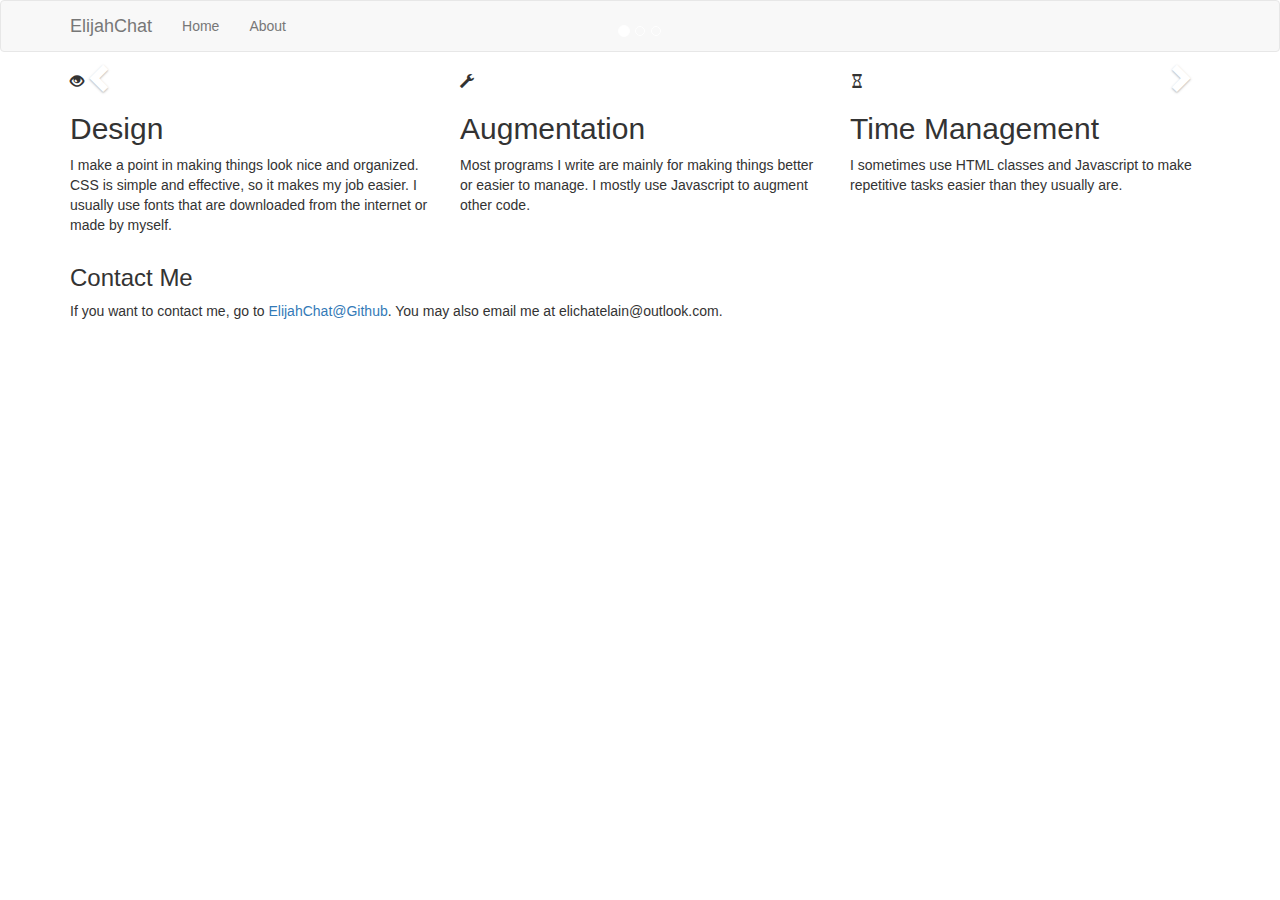
==== index.html @ 13be1db6 "AGAIN" ====
<!DOCTYPE html>
<html lang="en">
<head>
  <meta charset="UTF-8">
  <meta name="viewport" content="width=device-width; initial-scale=1.0; maximum-scale=1.0;">
  <link rel="stylesheet" href="https://maxcdn.bootstrapcdn.com/bootstrap/3.3.7/css/bootstrap.min.css" integrity="sha384-BVYiiSIFeK1dGmJRAkycuHAHRg32OmUcww7on3RYdg4Va+PmSTsz/K68vbdEjh4u" crossorigin="anonymous">
  <link rel="stylesheet" href="css/main.css">
  <title>HTML Portfolio</title>
</head>
<body>
  <nav class="navbar navbar-default">
    <div class="container">
      <div class="navbar-header">
        <button type="button" class="navbar-toggle collapsed" data-toggle="collapse" data-target="#portfolio-collapse-menu">
          <span class="sr-only">Toggle navigation</span>
          <span class="icon-bar"></span>
          <span class="icon-bar"></span>
          <span class="icon-bar"></span>
        </button>
        <a class="navbar-brand" href="#">ElijahChat</a>
      </div>
      <div class="collapse navbar-collapse" id="portfolio-collapse-menu">
        <ul class="nav navbar-nav">
          <li><a href="#">Home</a></li>
          <li><a href="#">About</a></li>
        </ul>
      </div>
    </div>
  </nav>
  <div id="portfolio-carousel" class="carousel slide" data-ride="carousel">
  <!-- Indicators -->
  <ol class="carousel-indicators">
    <li data-target="#portfolio-carousel" data-slide-to="0" class="active"></li>
    <li data-target="#portfolio-carousel" data-slide-to="1"></li>
    <li data-target="#portfolio-carousel" data-slide-to="2"></li>
  </ol>
  <div class="carousel-inner" role="listbox">
    <div class="item active">
      <div class="container">
        <div class="carousel-caption">
          <h1>Who Am I?</h1>
          <p>I am a 6th grader who creates random things that make things look nice, make things go crazy, and, well, make things be "useful".</p>
        </div>
      </div>
    </div>
    <div class="item">
      <div class="container">
        <div class="carousel-caption">
          <h1>What I Do</h1>
          <p>I like to mess with everything. Usually on web pages, but sometimes in real life as well. I usually use JavaScript, while i also know a bit of Python and Java.</p>
        </div>
      </div>
    </div>
    <div class="item">
      <div class="container">
        <div class="carousel-caption">
          <h1>Programs I Use</h1>
          <p>Main programs I use include:</p><ul class="list-unstyled">
            <li>Brackets</li>
            <li>Github</li>
            <li>Atom</li>
            <li>Office 2016</li>
          </ul>
        </div>
      </div>
    </div>
  </div>
  <a class="left carousel-control" href="#portfolio-carousel" role="button" data-slide="prev">
    <span class="glyphicon glyphicon-chevron-left" aria-hidden="true"></span>
    <span class="sr-only">Previous</span>
  </a>
  <a class="right carousel-control" href="#portfolio-carousel" role="button" data-slide="next">
    <span class="glyphicon glyphicon-chevron-right" aria-hidden="true"></span>
    <span class="sr-only">Next</span>
  </a>
</div>
<div class="marketing">
  <div class="container">
    <div class="row">
      <div class="col-md-4">
        <span class="glyphicon glyphicon-eye-open"></span><h2>Design</h2>
        <p>I make a point in making things look nice and organized. CSS is simple and effective, so it makes my job easier. I usually use fonts that are downloaded from the internet or made by myself.</p>
      </div>
      <div class="col-md-4">
        <span class="glyphicon glyphicon-wrench"></span><h2>Augmentation</h2>
        <p>Most programs I write are mainly for making things better or easier to manage. I mostly use Javascript to augment other code.</p>
      </div>
      <div class="col-md-4">
        <span class="glyphicon glyphicon-hourglass"></span><h2>Time Management</h2>
        <p>I sometimes use HTML classes and Javascript to make repetitive tasks easier than they usually are.</p>
      </div>
    </div>
  </div>
</div>
<div class="footer">
  <div class="container">
    <h3>Contact Me</h3>
    <p>If you want to contact me, go to <a href="https://github.com/ElijahChat">ElijahChat@Github</a>. You may also email me at elichatelain@outlook.com.</p>
  </div>
</div>
  <!--
    Previous project placeholder begins
  -->
  <!--
    Previous project placeholder ends
    (unused pieces will be deleted at the last task)
  -->


  <script src="https://code.jquery.com/jquery-3.1.0.min.js" integrity="sha256-cCueBR6CsyA4/9szpPfrX3s49M9vUU5BgtiJj06wt/s=" crossorigin="anonymous"></script>
  <script src="https://maxcdn.bootstrapcdn.com/bootstrap/3.3.7/js/bootstrap.min.js" integrity="sha384-Tc5IQib027qvyjSMfHjOMaLkfuWVxZxUPnCJA7l2mCWNIpG9mGCD8wGNIcPD7Txa" crossorigin="anonymous"></script>

</body>
</html>
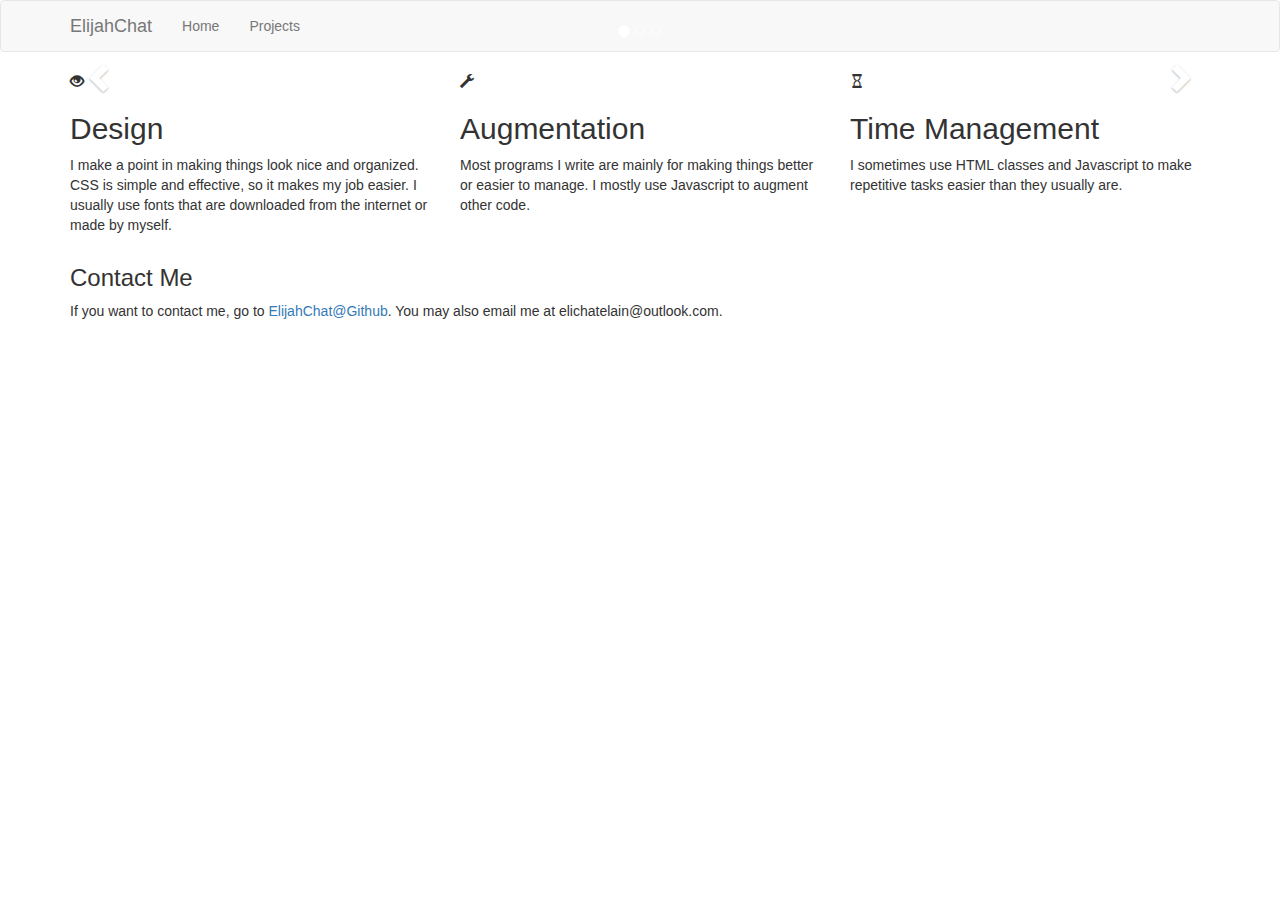
==== commit a6f24618: "BEING AN IDIOT" ====
--- a/index.html
+++ b/index.html
@@ -4,8 +4,9 @@
   <meta charset="UTF-8">
   <meta name="viewport" content="width=device-width; initial-scale=1.0; maximum-scale=1.0;">
   <link rel="stylesheet" href="https://maxcdn.bootstrapcdn.com/bootstrap/3.3.7/css/bootstrap.min.css" integrity="sha384-BVYiiSIFeK1dGmJRAkycuHAHRg32OmUcww7on3RYdg4Va+PmSTsz/K68vbdEjh4u" crossorigin="anonymous">
-  <link rel="stylesheet" href="css/main.css">
-  <title>HTML Portfolio</title>
+	<link href="https://fonts.googleapis.com/css?family=Comfortaa:700|Rubik:400,500" rel="stylesheet">
+  <link rel="stylesheet" href="C:\Users\Kris\Documents\GitHub\Portfolio\css\main.css">
+  <title>Elijah's Web</title>
 </head>
 <body>
   <nav class="navbar navbar-default">
@@ -22,7 +23,7 @@
       <div class="collapse navbar-collapse" id="portfolio-collapse-menu">
         <ul class="nav navbar-nav">
           <li><a href="#">Home</a></li>
-          <li><a href="#">About</a></li>
+          <li><a href="#">Projects</a></li>
         </ul>
       </div>
     </div>
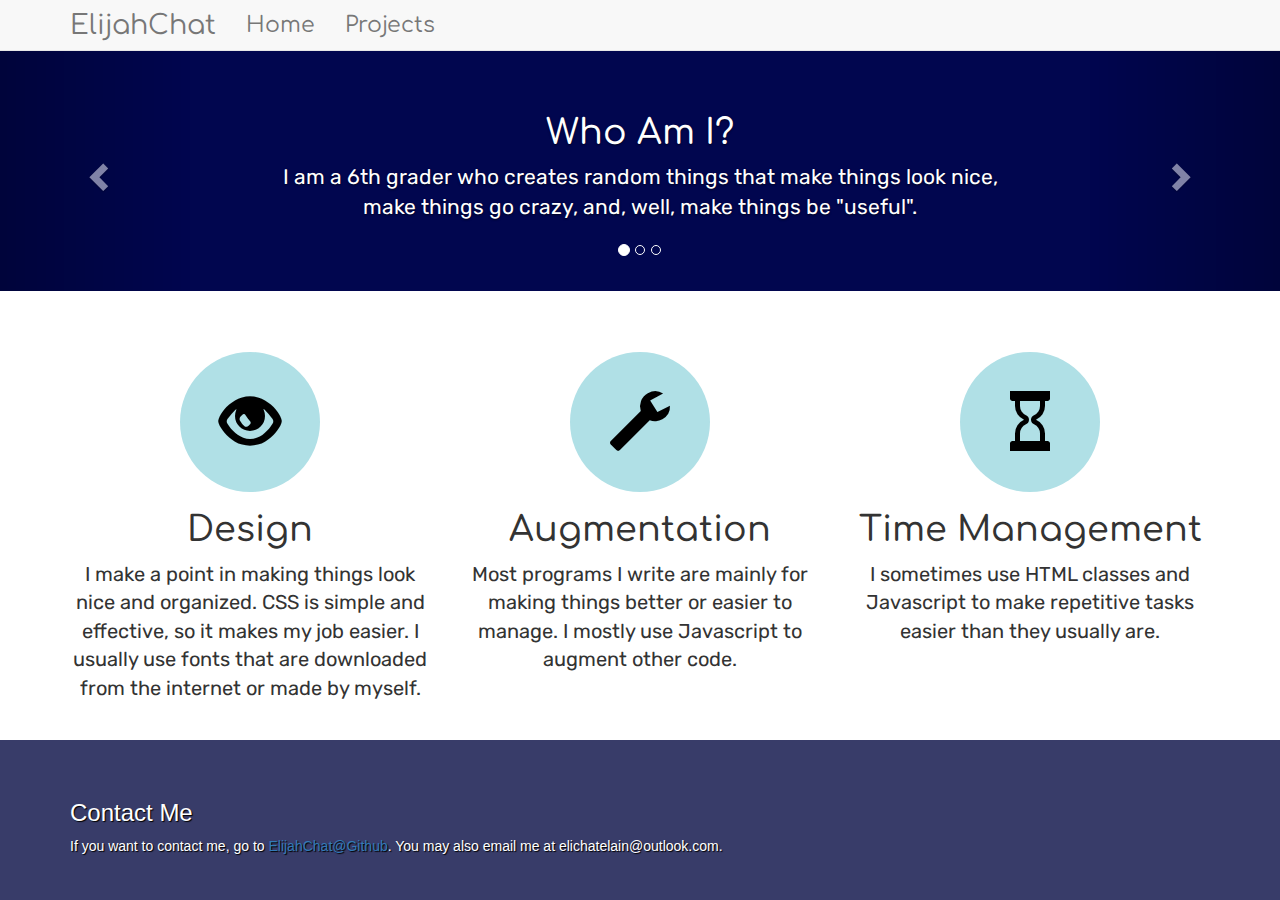
==== commit b81e08a4: "lots of things" ====
--- a/index.html
+++ b/index.html
@@ -5,11 +5,12 @@
   <meta name="viewport" content="width=device-width; initial-scale=1.0; maximum-scale=1.0;">
   <link rel="stylesheet" href="https://maxcdn.bootstrapcdn.com/bootstrap/3.3.7/css/bootstrap.min.css" integrity="sha384-BVYiiSIFeK1dGmJRAkycuHAHRg32OmUcww7on3RYdg4Va+PmSTsz/K68vbdEjh4u" crossorigin="anonymous">
 	<link href="https://fonts.googleapis.com/css?family=Comfortaa:700|Rubik:400,500" rel="stylesheet">
-  <link rel="stylesheet" href="C:\Users\Kris\Documents\GitHub\Portfolio\css\main.css">
-  <title>Elijah's Web</title>
+  <link rel="stylesheet" href="css/main.css">
+  <link rel="icon" href="../logo.png">
+  <title>ElijahChat</title>
 </head>
 <body>
-  <nav class="navbar navbar-default">
+  <nav class="navbar navbar-default navbar-static-top">
     <div class="container">
       <div class="navbar-header">
         <button type="button" class="navbar-toggle collapsed" data-toggle="collapse" data-target="#portfolio-collapse-menu">
@@ -18,12 +19,12 @@
           <span class="icon-bar"></span>
           <span class="icon-bar"></span>
         </button>
-        <a class="navbar-brand" href="#">ElijahChat</a>
+        <a class="navbar-brand navelement" href="index.html" style="font-size:27px;">ElijahChat</a>
       </div>
       <div class="collapse navbar-collapse" id="portfolio-collapse-menu">
         <ul class="nav navbar-nav">
-          <li><a href="#">Home</a></li>
-          <li><a href="#">Projects</a></li>
+          <li><a href="index.html" class="navelement">Home</a></li>
+          <li><a href="html/projects.html" class="navelement">Projects</a></li>
         </ul>
       </div>
     </div>
@@ -39,24 +40,24 @@
     <div class="item active">
       <div class="container">
         <div class="carousel-caption">
-          <h1>Who Am I?</h1>
-          <p>I am a 6th grader who creates random things that make things look nice, make things go crazy, and, well, make things be "useful".</p>
+          <h1 class="header inside-c">Who Am I?</h1>
+          <p class="paragraph inside-c">I am a 6th grader who creates random things that make things look nice, make things go crazy, and, well, make things be "useful".</p>
         </div>
       </div>
     </div>
     <div class="item">
       <div class="container">
         <div class="carousel-caption">
-          <h1>What I Do</h1>
-          <p>I like to mess with everything. Usually on web pages, but sometimes in real life as well. I usually use JavaScript, while i also know a bit of Python and Java.</p>
+          <h1 class="header inside-c">What I Do</h1>
+          <p class="paragraph inside-c">I like to mess with everything. Usually on web pages, but sometimes in real life as well. I usually use JavaScript, while i also know a bit of Python and Java.</p>
         </div>
       </div>
     </div>
     <div class="item">
       <div class="container">
         <div class="carousel-caption">
-          <h1>Programs I Use</h1>
-          <p>Main programs I use include:</p><ul class="list-unstyled">
+          <h1 class="header inside-c">Programs I Use</h1>
+          <p class="paragraph inside-c">Main programs I use include:</p><ul class="list-unstyled inside-c list">
             <li>Brackets</li>
             <li>Github</li>
             <li>Atom</li>
@@ -79,16 +80,16 @@
   <div class="container">
     <div class="row">
       <div class="col-md-4">
-        <span class="glyphicon glyphicon-eye-open"></span><h2>Design</h2>
-        <p>I make a point in making things look nice and organized. CSS is simple and effective, so it makes my job easier. I usually use fonts that are downloaded from the internet or made by myself.</p>
+        <span class="glyphicon glyphicon-eye-open"></span><h2 class="header">Design</h2>
+        <p class="paragraph">I make a point in making things look nice and organized. CSS is simple and effective, so it makes my job easier. I usually use fonts that are downloaded from the internet or made by myself.</p>
       </div>
       <div class="col-md-4">
-        <span class="glyphicon glyphicon-wrench"></span><h2>Augmentation</h2>
-        <p>Most programs I write are mainly for making things better or easier to manage. I mostly use Javascript to augment other code.</p>
+        <span class="glyphicon glyphicon-wrench"></span><h2 class="header">Augmentation</h2>
+        <p class="paragraph">Most programs I write are mainly for making things better or easier to manage. I mostly use Javascript to augment other code.</p>
       </div>
       <div class="col-md-4">
-        <span class="glyphicon glyphicon-hourglass"></span><h2>Time Management</h2>
-        <p>I sometimes use HTML classes and Javascript to make repetitive tasks easier than they usually are.</p>
+        <span class="glyphicon glyphicon-hourglass"></span><h2 class="header">Time Management</h2>
+        <p class="paragraph">I sometimes use HTML classes and Javascript to make repetitive tasks easier than they usually are.</p>
       </div>
     </div>
   </div>
@@ -99,17 +100,8 @@
     <p>If you want to contact me, go to <a href="https://github.com/ElijahChat">ElijahChat@Github</a>. You may also email me at elichatelain@outlook.com.</p>
   </div>
 </div>
-  <!--
-    Previous project placeholder begins
-  -->
-  <!--
-    Previous project placeholder ends
-    (unused pieces will be deleted at the last task)
-  -->
-
-
   <script src="https://code.jquery.com/jquery-3.1.0.min.js" integrity="sha256-cCueBR6CsyA4/9szpPfrX3s49M9vUU5BgtiJj06wt/s=" crossorigin="anonymous"></script>
   <script src="https://maxcdn.bootstrapcdn.com/bootstrap/3.3.7/js/bootstrap.min.js" integrity="sha384-Tc5IQib027qvyjSMfHjOMaLkfuWVxZxUPnCJA7l2mCWNIpG9mGCD8wGNIcPD7Txa" crossorigin="anonymous"></script>
-
+  <script src="js/dollarword.js"></script>
 </body>
 </html>
--- a/css/main.css
+++ b/css/main.css
@@ -0,0 +1,133 @@
+/* NAVBAR
+-------------------------------------------------- */
+
+.navbar {
+  margin-bottom: 0;
+}
+
+/* CUSTOMIZED CAROUSEL
+-------------------------------------------------- */
+
+/* Carousel base class */
+.carousel {
+  height: 240px;
+  margin-bottom: 30px;
+}
+/* Since positioning the image, we need to help out the caption */
+.carousel-caption {
+  z-index: 10;
+}
+
+/* Declare heights because of positioning of img element */
+.carousel .item {
+  height: 240px;
+  background-color: #01064f;
+}
+.carousel-inner > .item > img {
+  position: absolute;
+  top: 0;
+  left: 0;
+  min-width: 100%;
+  height: 240px;
+}
+
+@media (min-width: 768px) {
+
+  /* Bump up size of carousel content */
+  .carousel-caption p {
+    margin-bottom: 20px;
+    font-size: 21px;
+    line-height: 1.4;
+  }
+
+}
+
+/* MARKETING
+-------------------------------------------------- */
+
+.marketing {
+  margin: 60px auto;
+}
+
+.marketing .col-md-4 {
+  text-align: center;
+  font-size: 16px;
+}
+
+.marketing .col-md-4 .glyphicon {
+  font-size: 60px;
+  background-color: powderblue;
+  border-radius: 50%;
+  padding: 40px;
+  color: black;
+}
+
+
+/* STICKY FOOTER
+-------------------------------------------------- */
+
+html {
+  position: relative;
+  min-height: 100%;
+}
+
+body {
+  /* Margin bottom by footer height */
+  margin-bottom: 160px;
+}
+
+.footer,
+footer {
+  position: absolute;
+  bottom: 0;
+  width: 100%;
+  /* Set the fixed height of the footer here */
+  height: 160px;
+  background: #383c69;
+  color: white;
+  text-shadow: 1px 1px 1px black;
+  padding: 40px 0;
+}
+
+/* RESPONSIVE CSS
+-------------------------------------------------- */
+/*Styling
+---------------------------------------------------*/
+#dollarDest {
+  font-family: "Space Mono", monospace;
+  color: purple;
+  text-align: justify;
+}
+.header {
+  text-align: center;
+  font-family: 'Comfortaa', cursive;
+  font-size: 35px;
+}
+.subheader {
+  font-family: 'Comfortaa', cursive;
+}
+.paragraph {
+  font-family: 'Rubik', sans-serif;
+  font-size: 20px;
+}
+.inside-c {
+  color: white;
+}
+.list {
+  font-family: 'Rubik', sans-serif;
+}
+.navelement {
+  font-size: 22px;
+  font-family: 'Comfortaa', cursive;
+  color: navy;
+}
+.top {
+  background-color: #01064f;
+  width: 100%;
+  position: absolute;
+  border-bottom: black 5px;
+  color: lightgray;
+}
+.p-caption {
+  border-right: black 10px;
+}
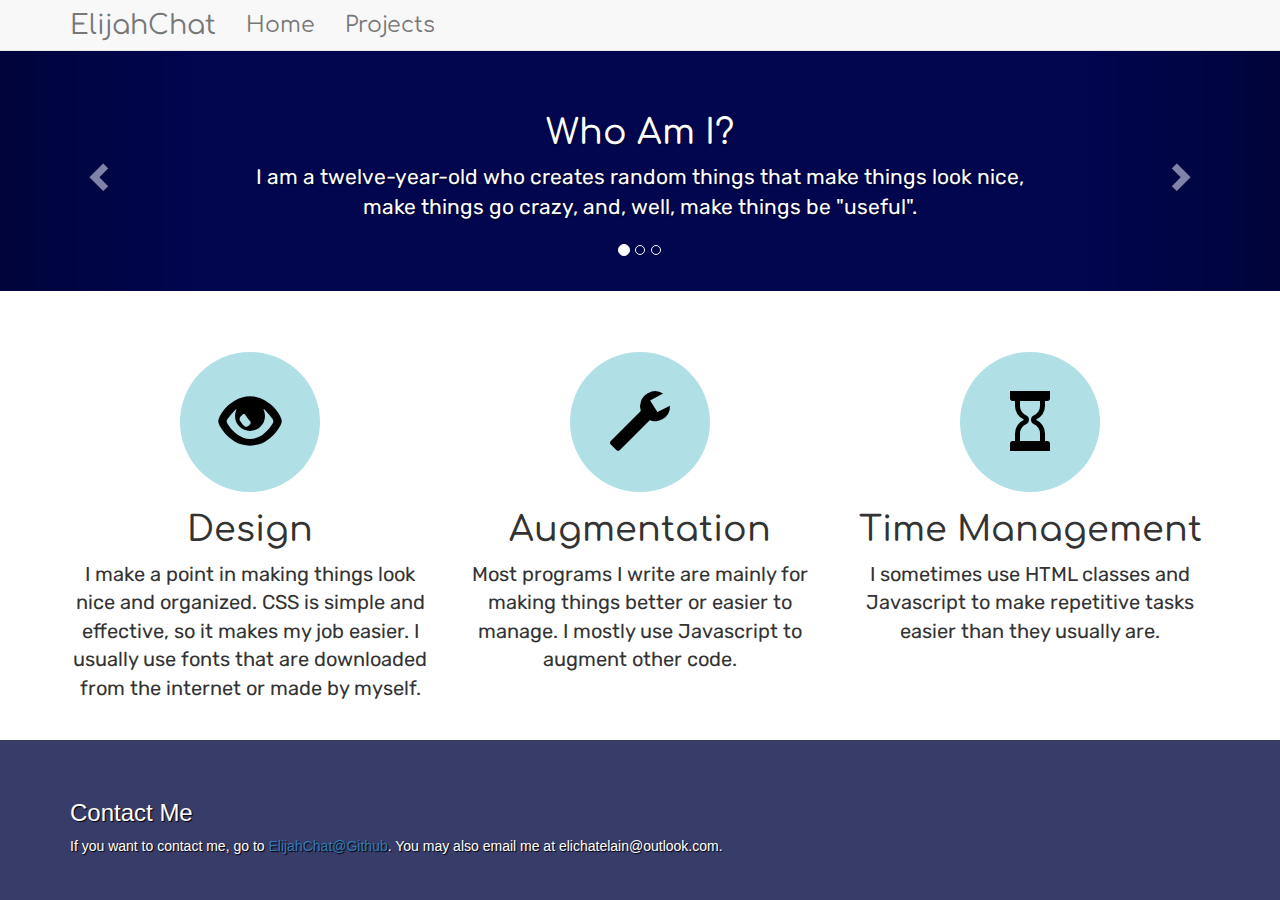
==== commit 04c24409: "change one thing" ====
--- a/index.html
+++ b/index.html
@@ -41,7 +41,7 @@
       <div class="container">
         <div class="carousel-caption">
           <h1 class="header inside-c">Who Am I?</h1>
-          <p class="paragraph inside-c">I am a 6th grader who creates random things that make things look nice, make things go crazy, and, well, make things be "useful".</p>
+          <p class="paragraph inside-c">I am a twelve-year-old who creates random things that make things look nice, make things go crazy, and, well, make things be "useful".</p>
         </div>
       </div>
     </div>
